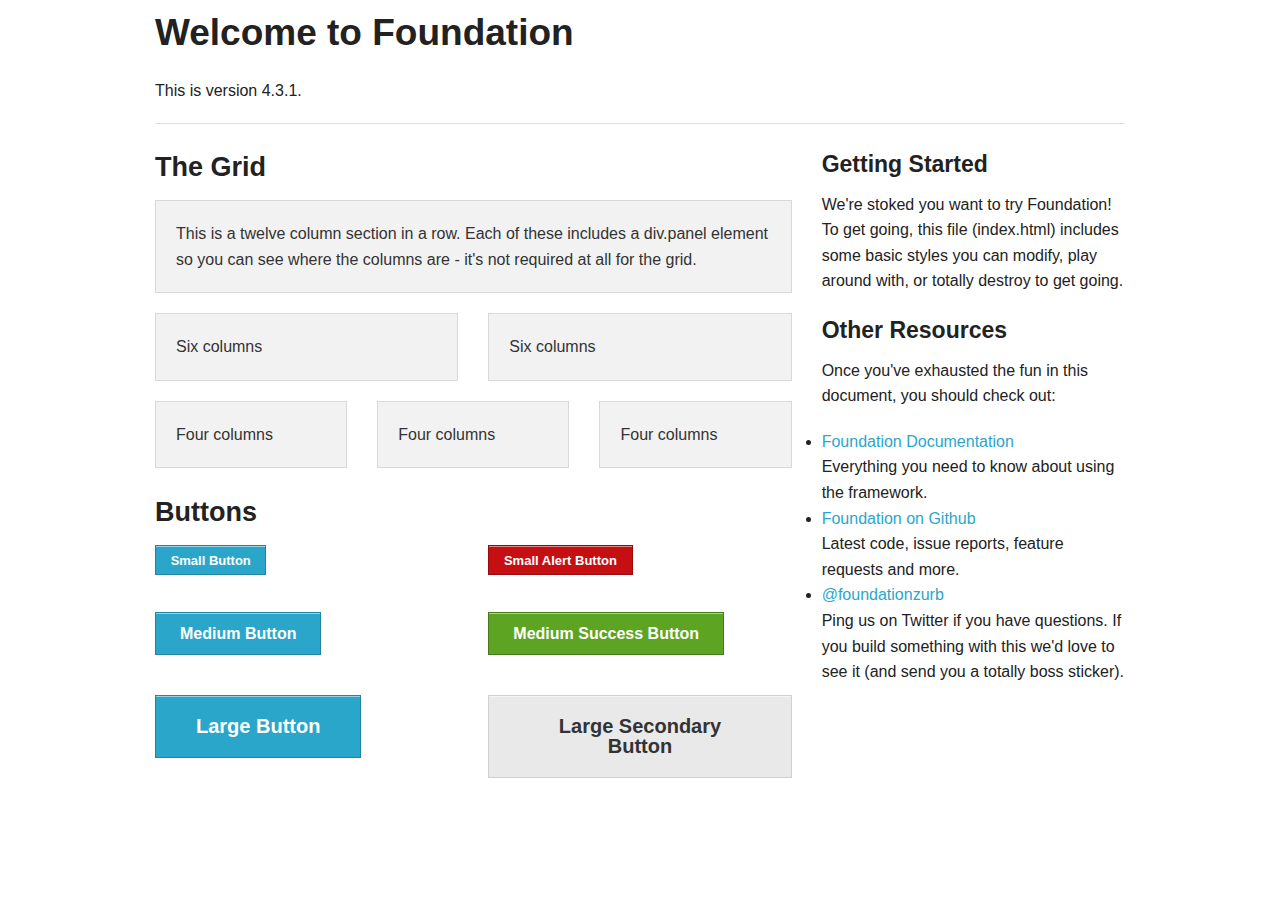
==== hawley_bryan/index.html @ 490b3bd4 "Chosen Visual Framework" ====
<!DOCTYPE html>
<!--[if IE 8]> 				 <html class="no-js lt-ie9" lang="en" > <![endif]-->
<!--[if gt IE 8]><!--> <html class="no-js" lang="en" > <!--<![endif]-->

<head>
	<meta charset="utf-8">
  <meta name="viewport" content="width=device-width">
  <title>Foundation 4</title>

  
  <link rel="stylesheet" href="css/foundation.css">
  

  <script src="js/vendor/custom.modernizr.js"></script>

</head>
<body>

	<div class="row">
		<div class="large-12 columns">
			<h2>Welcome to Foundation</h2>
			<p>This is version 4.3.1.</p>
			<hr />
		</div>
	</div>

	<div class="row">
		<div class="large-8 columns">
			<h3>The Grid</h3>

			<!-- Grid Example -->
			<div class="row">
				<div class="large-12 columns">
					<div class="panel">
						<p>This is a twelve column section in a row. Each of these includes a div.panel element so you can see where the columns are - it's not required at all for the grid.</p>
					</div>
				</div>
			</div>
			<div class="row">
				<div class="large-6 columns">
					<div class="panel">
						<p>Six columns</p>
					</div>
				</div>
				<div class="large-6 columns">
					<div class="panel">
						<p>Six columns</p>
					</div>
				</div>
			</div>
			<div class="row">
				<div class="large-4 columns">
					<div class="panel">
						<p>Four columns</p>
					</div>
				</div>
				<div class="large-4 columns">
					<div class="panel">
						<p>Four columns</p>
					</div>
				</div>
				<div class="large-4 columns">
					<div class="panel">
						<p>Four columns</p>
					</div>
				</div>
			</div>

			<h3>Buttons</h3>

      <div class="row">
        <div class="large-6 columns">
          <p><a href="#" class="small button">Small Button</a></p>
          <p><a href="#" class="button">Medium Button</a></p>
          <p><a href="#" class="large button">Large Button</a></p>
        </div>
        <div class="large-6 columns">
          <p><a href="#" class="small alert button">Small Alert Button</a></p>
          <p><a href="#" class="success button">Medium Success Button</a></p>
          <p><a href="#" class="large secondary button">Large Secondary Button</a></p>
        </div>
      </div>
		</div>

		<div class="large-4 columns">
			<h4>Getting Started</h4>
			<p>We're stoked you want to try Foundation! To get going, this file (index.html) includes some basic styles you can modify, play around with, or totally destroy to get going.</p>

			<h4>Other Resources</h4>
			<p>Once you've exhausted the fun in this document, you should check out:</p>
			<ul class="disc">
				<li><a href="http://foundation.zurb.com/docs">Foundation Documentation</a><br />Everything you need to know about using the framework.</li>
				<li><a href="http://github.com/zurb/foundation">Foundation on Github</a><br />Latest code, issue reports, feature requests and more.</li>
				<li><a href="http://twitter.com/foundationzurb">@foundationzurb</a><br />Ping us on Twitter if you have questions. If you build something with this we'd love to see it (and send you a totally boss sticker).</li>
			</ul>
		</div>
	</div>

  <script>
  document.write('<script src=' +
  ('__proto__' in {} ? 'js/vendor/zepto' : 'js/vendor/jquery') +
  '.js><\/script>')
  </script>
  
  <script src="js/foundation.min.js"></script>
  <!--
  
  <script src="js/foundation/foundation.js"></script>
  
  <script src="js/foundation/foundation.alerts.js"></script>
  
  <script src="js/foundation/foundation.clearing.js"></script>
  
  <script src="js/foundation/foundation.cookie.js"></script>
  
  <script src="js/foundation/foundation.dropdown.js"></script>
  
  <script src="js/foundation/foundation.forms.js"></script>
  
  <script src="js/foundation/foundation.joyride.js"></script>
  
  <script src="js/foundation/foundation.magellan.js"></script>
  
  <script src="js/foundation/foundation.orbit.js"></script>
  
  <script src="js/foundation/foundation.reveal.js"></script>
  
  <script src="js/foundation/foundation.section.js"></script>
  
  <script src="js/foundation/foundation.tooltips.js"></script>
  
  <script src="js/foundation/foundation.topbar.js"></script>
  
  <script src="js/foundation/foundation.interchange.js"></script>
  
  <script src="js/foundation/foundation.placeholder.js"></script>
  
  <script src="js/foundation/foundation.abide.js"></script>
  
  -->
  
  <script>
    $(document).foundation();
  </script>
</body>
</html>
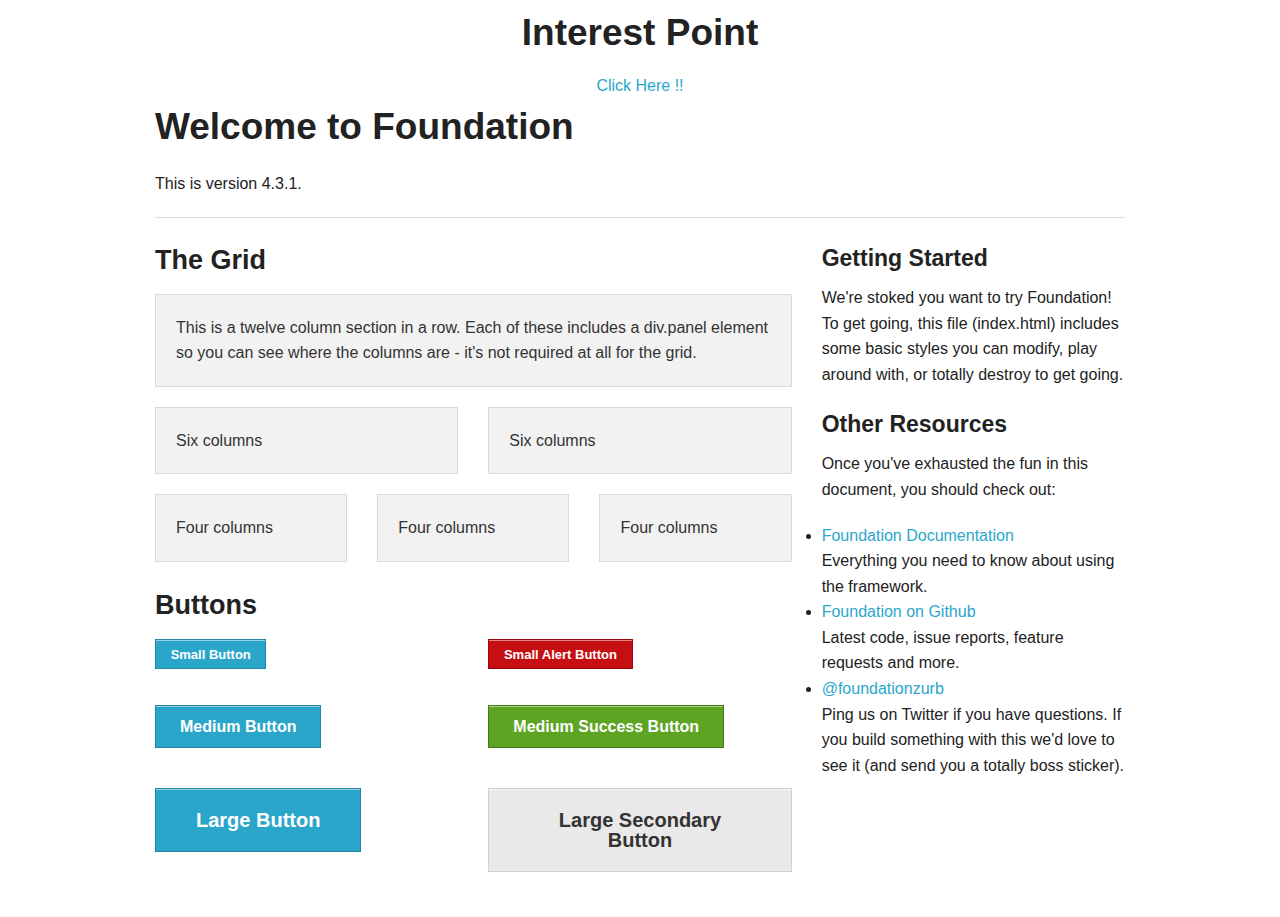
==== commit 9853f6b8: "1.1.6 Proof Of Concept" ====
--- a/hawley_bryan/index.html
+++ b/hawley_bryan/index.html
@@ -15,7 +15,8 @@
 
 </head>
 <body>
-
+	<center><h2>Interest Point</h2></center>
+	<center><a href="http://tinyurl.com/kzkmjjz">Click Here !!</a></center>
 	<div class="row">
 		<div class="large-12 columns">
 			<h2>Welcome to Foundation</h2>
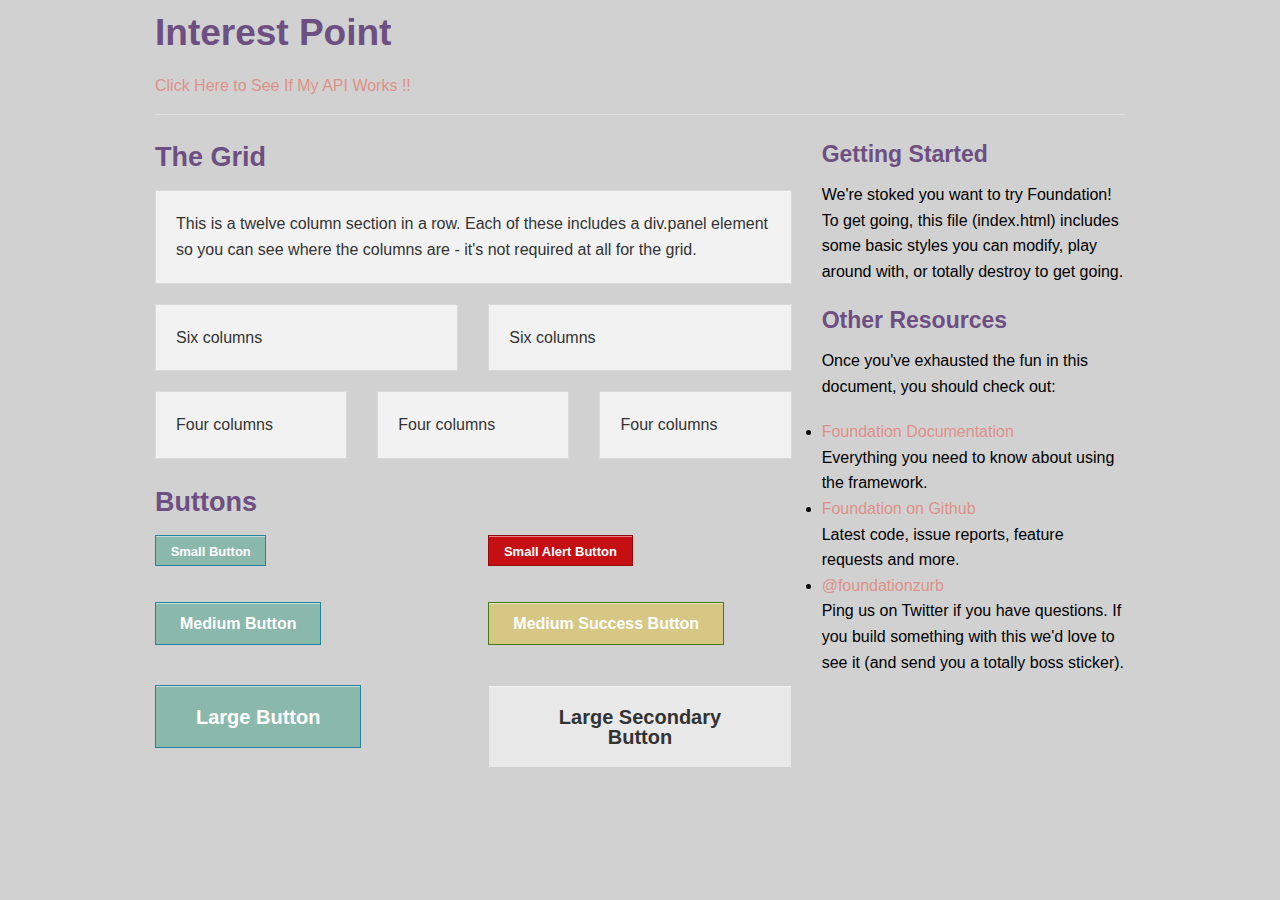
==== commit d4855a0d: "1.2 Turn in for Review" ====
--- a/hawley_bryan/index.html
+++ b/hawley_bryan/index.html
@@ -15,12 +15,11 @@
 
 </head>
 <body>
-	<center><h2>Interest Point</h2></center>
-	<center><a href="http://tinyurl.com/kzkmjjz">Click Here !!</a></center>
+	
 	<div class="row">
 		<div class="large-12 columns">
-			<h2>Welcome to Foundation</h2>
-			<p>This is version 4.3.1.</p>
+			<h2>Interest Point</h2>
+			<a href="http://tinyurl.com/kzkmjjz">Click Here to See If My API Works !!</a>
 			<hr />
 		</div>
 	</div>
